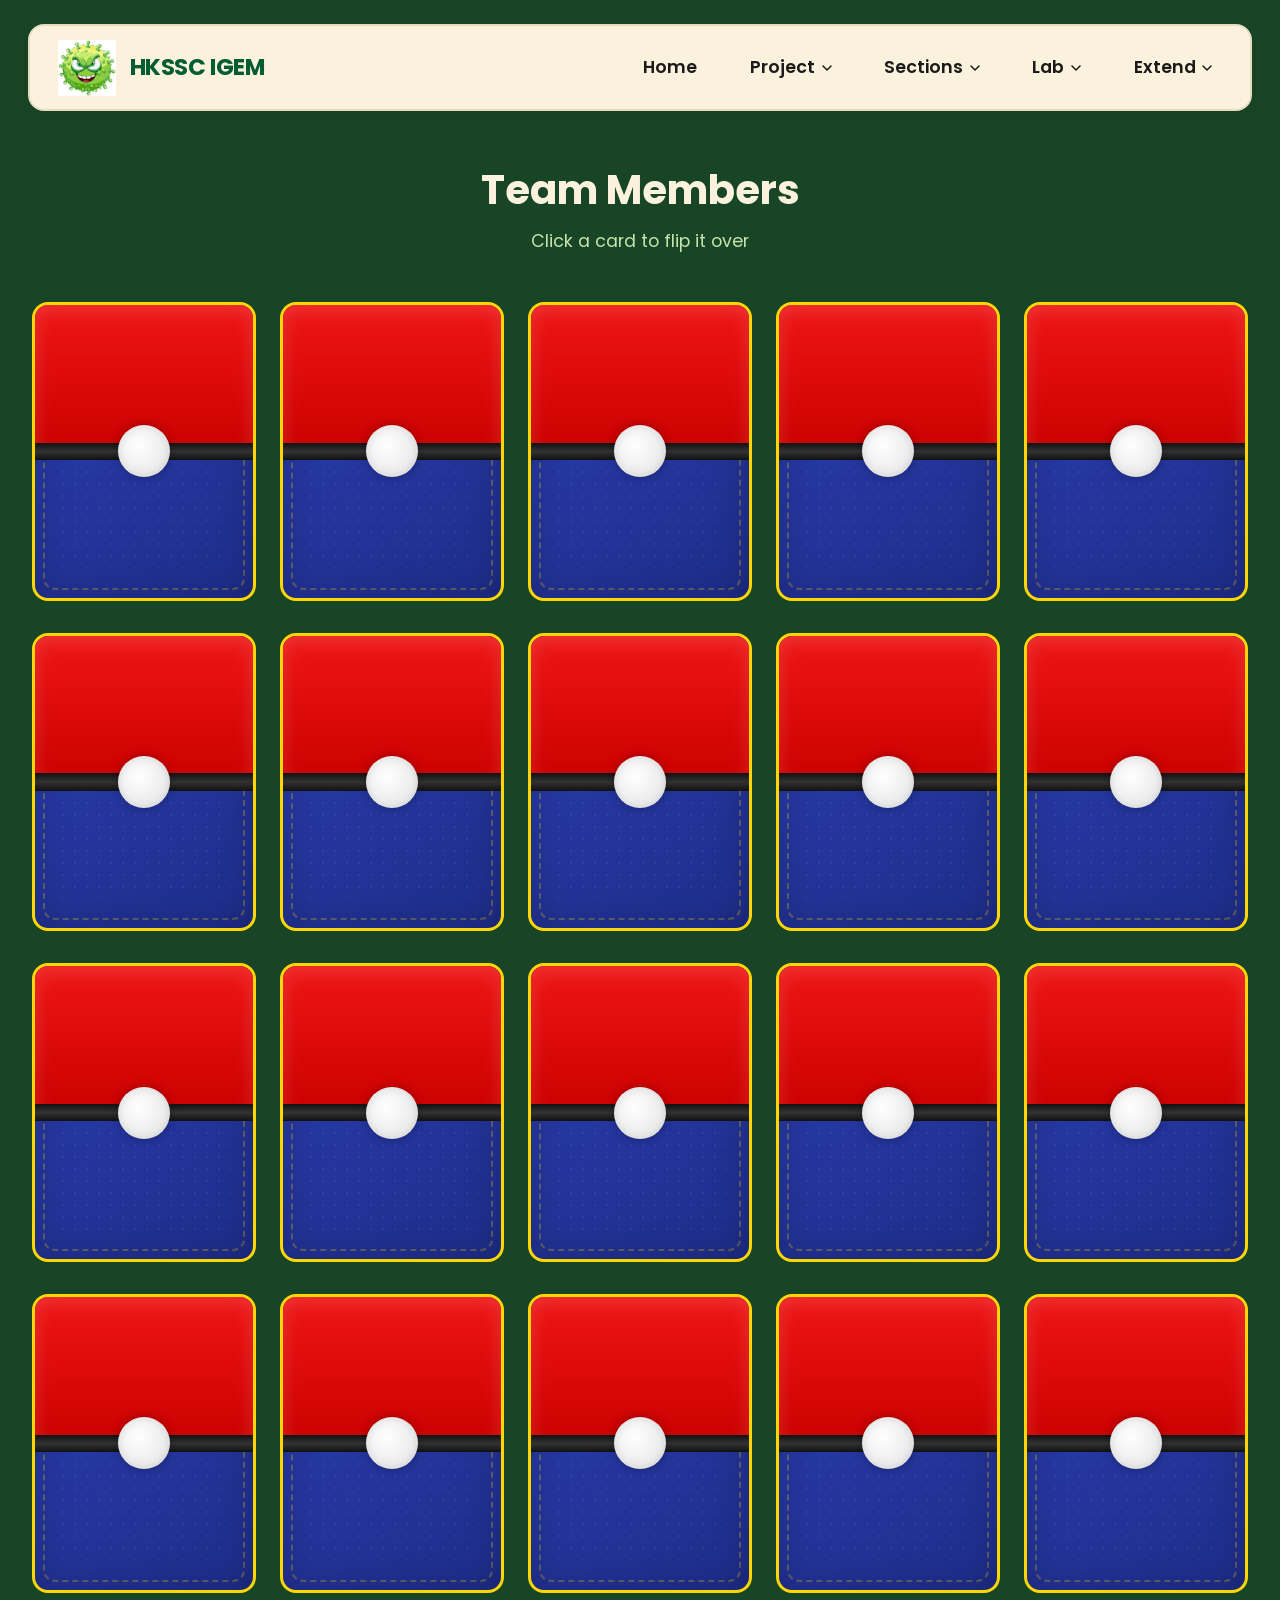
==== members.html @ 54861b82 "Add files via upload" ====
<!DOCTYPE html>
<html lang="en">
<head>
  <meta charset="UTF-8">
  <meta name="viewport" content="width=device-width, initial-scale=1.0">
  <title>Team Members - iGEM Wiki</title>
  <link rel="stylesheet" href="style.css">
</head>
<body>

  <div id="progressBar">
    <img id="progressIcon" src="" alt="">
  </div>

  <div class="nav-fixed" id="navbar">
    <div class="nav-component">
      <div class="nav-container" id="navContainer">

        <a href="index.html" class="nav-brand">
          <img src="logo.png" alt="Team Logo" class="nav-logo">
          <span class="nav-title"></span>
        </a>

        <div class="nav-menu-wrapper" id="navMenu">

          <a href="index.html" class="nav-link">Home</a>

          <div class="nav-dropdown">
            <button class="nav-dropdown-toggle">
              Project
              <svg class="nav-dropdown-arrow" viewBox="0 0 10 10">
                <path d="M1 3l4 4 4-4" stroke="currentColor" stroke-width="1.5" fill="none" stroke-linecap="round" stroke-linejoin="round"/>
              </svg>
            </button>
            <div class="nav-dropdown-menu">
              <a href="#" class="nav-dropdown-link">Team</a>
              <a href="#" class="nav-dropdown-link">Members</a>
              <a href="#" class="nav-dropdown-link">Description</a>
            </div>
          </div>

          <div class="nav-dropdown">
            <button class="nav-dropdown-toggle">
              Sections
              <svg class="nav-dropdown-arrow" viewBox="0 0 10 10">
                <path d="M1 3l4 4 4-4" stroke="currentColor" stroke-width="1.5" fill="none" stroke-linecap="round" stroke-linejoin="round"/>
              </svg>
            </button>
            <div class="nav-dropdown-menu">
              <a href="#" class="nav-dropdown-link">Engineering</a>
              <a href="#" class="nav-dropdown-link">iHP</a>
              <a href="#" class="nav-dropdown-link">Education</a>
              <a href="#" class="nav-dropdown-link">Safety</a>
              <a href="#" class="nav-dropdown-link">Contribution</a>
            </div>
          </div>

          <div class="nav-dropdown">
            <button class="nav-dropdown-toggle">
              Lab
              <svg class="nav-dropdown-arrow" viewBox="0 0 10 10">
                <path d="M1 3l4 4 4-4" stroke="currentColor" stroke-width="1.5" fill="none" stroke-linecap="round" stroke-linejoin="round"/>
              </svg>
            </button>
            <div class="nav-dropdown-menu">
              <a href="#" class="nav-dropdown-link">Modeling</a>
              <a href="#" class="nav-dropdown-link">Parts</a>
              <a href="#" class="nav-dropdown-link">Results</a>
              <a href="#" class="nav-dropdown-link">Software</a>
            </div>
          </div>

          <div class="nav-dropdown">
            <button class="nav-dropdown-toggle">
              Extend
              <svg class="nav-dropdown-arrow" viewBox="0 0 10 10">
                <path d="M1 3l4 4 4-4" stroke="currentColor" stroke-width="1.5" fill="none" stroke-linecap="round" stroke-linejoin="round"/>
              </svg>
            </button>
            <div class="nav-dropdown-menu">
              <a href="members.html" class="nav-dropdown-link">Team Members</a>
              <a href="#" class="nav-dropdown-link">Attribution</a>
            </div>
          </div>
        </div>

        <button class="nav-hamburger" id="navHamburger" aria-label="Toggle menu">
          <span class="nav-hamburger-line"></span>
          <span class="nav-hamburger-line"></span>
          <span class="nav-hamburger-line"></span>
        </button>
      </div>
    </div>
  </div>

  <main class="cards-page">
    <div class="cards-page-header">
      <h1>Team Members</h1>
      <p>Click a card to flip it over</p>
    </div>
    <div class="cards-grid" id="cardsGrid"></div>
  </main>

  <script src="theme.js"></script>
  <script>
    document.querySelector('.nav-title').textContent = window.APP_TITLE;

    /* ── progress bar ── */
    (function () {
      var bar     = document.getElementById('progressBar');
      var icon    = document.getElementById('progressIcon');
      var ticking = false;
      var frames  = window.PROGRESS_ICONS || [];
      var step    = window.PROGRESS_STEP || 170;

      frames.forEach(function (src) { var img = new Image(); img.src = src; });
      if (frames.length) { icon.src = frames[0]; icon.dataset.idx = '0'; }

      function update() {
        var scrollTop = window.scrollY;
        var docHeight = document.documentElement.scrollHeight - window.innerHeight;
        var pct = docHeight > 0 ? (scrollTop / docHeight) * 100 : 0;
        bar.style.width = Math.min(pct, 100) + '%';
        if (frames.length) {
          var idx = Math.floor(scrollTop / step) % frames.length;
          if (icon.dataset.idx !== String(idx)) { icon.src = frames[idx]; icon.dataset.idx = String(idx); }
        }
        ticking = false;
      }
      function onScroll() { if (!ticking) { window.requestAnimationFrame(update); ticking = true; } }
      update();
      window.addEventListener('scroll', onScroll, { passive: true });
    })();

    /* ── mobile hamburger ── */
    (function () {
      var hamburger = document.getElementById('navHamburger');
      var menu = document.getElementById('navMenu');
      var container = document.getElementById('navContainer');
      hamburger.addEventListener('click', function () {
        var isOpen = menu.classList.toggle('show');
        container.classList.toggle('menu-open', isOpen);
      });
    })();

    /* ── mobile dropdown accordion ── */
    (function () {
      document.querySelectorAll('.nav-dropdown').forEach(function (dd) {
        dd.querySelector('.nav-dropdown-toggle').addEventListener('click', function (e) {
          if (window.innerWidth <= 991) { e.preventDefault(); dd.classList.toggle('open'); }
        });
      });
    })();
  </script>

  <script>
    /* ── generate 20 member cards ── */
    var roles = ['Team Lead','Researcher','Designer','Lab Tech','Developer','Bioengineer','Analyst','Coordinator','Writer','Strategist'];
    var grid = document.getElementById('cardsGrid');

    for (var i = 1; i <= 20; i++) {
      var card = document.createElement('div');
      card.className = 'pokecard';
      card.innerHTML =
        '<div class="pokecard-inner">' +
          '<div class="pokecard-back">' +
            '<div class="pokeball-top"></div>' +
            '<div class="pokeball-band"></div>' +
            '<div class="pokeball-circle"></div>' +
            '<div class="pokeball-dots"></div>' +
          '</div>' +
          '<div class="pokecard-front">' +
            '<div class="card-avatar" style="background:hsl('+ (i * 18) +',65%,55%)">' +
              '<span>M'+ i +'</span>' +
            '</div>' +
            '<div class="card-name">Member '+ i +'</div>' +
            '<div class="card-role">'+ roles[(i-1) % roles.length] +'</div>' +
            '<div class="card-tagline">Lorem ipsum dolor sit amet</div>' +
          '</div>' +
        '</div>';
      grid.appendChild(card);
    }

    /* ── 3D tilt on cursor position (desktop only) ── */
    var hasHover = window.matchMedia('(hover: hover)').matches;

    document.querySelectorAll('.pokecard').forEach(function (card) {
      if (hasHover) {
        card.addEventListener('mousemove', function (e) {
          var rect = this.getBoundingClientRect();
          var x = e.clientX - rect.left - rect.width / 2;
          var y = e.clientY - rect.top - rect.height / 2;
          var rX = (y / rect.height) * -22;
          var rY = (x / rect.width) * 22;
          this.style.transform = 'perspective(800px) rotateX('+ rX +'deg) rotateY('+ rY +'deg) scale(1.03)';
        });

        card.addEventListener('mouseleave', function () {
          this.style.transform = 'perspective(800px) rotateX(0) rotateY(0) scale(1)';
        });
      }

      card.addEventListener('click', function () {
        this.classList.toggle('flipped');
      });
    });
  </script>

</body>
</html>
---- style.css ----
@import url('https://fonts.googleapis.com/css2?family=Poppins:wght@400;500;600;700&display=swap');

/* ─── Fallback defaults (overridden by theme.js) ─── */
:root {
  --nav-bg: #faf2dD;
  --nav-border: #e4dcc0;
  --nav-text: #1a1a1a;
  --nav-accent: #ff9140;
  --nav-accent-hover: #ef7919;
  --nav-accent-light: #ffc053;
  --nav-title: #045c32;
  --nav-hover-bg: #fff8e7;
}

/* ─── Reset ─── */
* {
  margin: 0;
  padding: 0;
  box-sizing: border-box;
}

body {
  font-family: 'Poppins', sans-serif;
  background: #184525;
  background-attachment: fixed;
  min-height: 200vh;
  overflow-x: hidden;
  -webkit-font-smoothing: antialiased;
  -moz-osx-font-smoothing: grayscale;
}

/* ─── Progress Bar ─── */
#progressBar {
  position: fixed;
  bottom: env(safe-area-inset-bottom, 0px);
  left: 0;
  height: 5px;
  width: 0%;
  background: linear-gradient(90deg, var(--nav-accent), var(--nav-accent-light));
  transition: width 0.2s ease;
  z-index: 1001;
  box-shadow: 0 0 10px var(--nav-accent),
              0 0 20px var(--nav-accent),
              0 0 40px var(--nav-accent-light);
}

#progressIcon {
  position: absolute;
  bottom: 20px;
  right: 0;
  transform: translateX(50%);
  width: auto;
  height: 40px;
  pointer-events: none;
}

/* ─── Navbar fixed wrapper ─── */
.nav-fixed {
  position: fixed;
  top: 0;
  left: 0;
  right: 0;
  z-index: 999;
}

/* ─── Nav component (centering) ─── */
.nav-component {
  max-width: 84rem;
  margin: 1.5rem auto 0;
  padding: 0 1.75rem;
  position: relative;
}

/* ─── Floating pill container ─── */
.nav-container {
  border: 2px solid var(--nav-border);
  background: var(--nav-bg);
  border-radius: 1rem;
  display: flex;
  align-items: center;
  justify-content: space-between;
  padding: 0.85rem 0.9rem 0.85rem 1.75rem;
  position: relative;
  transition: border-radius 0.25s, border-color 0.25s, box-shadow 0.3s;
  box-shadow: 0 2px 16px rgba(0, 0, 0, 0.05);
}

/* ─── Brand (logo + title) ─── */
.nav-brand {
  display: flex;
  align-items: center;
  gap: 0.85rem;
  text-decoration: none;
  flex-shrink: 0;
}

.nav-logo {
  width: auto;
  height: 3.5rem;
  max-width: 6.5rem;
  object-fit: contain;
}

.nav-title {
  color: var(--nav-title);
  font-family: 'Poppins', sans-serif;
  font-weight: 700;
  font-size: 1.45rem;
  white-space: nowrap;
  line-height: 1.2;
  letter-spacing: -0.02em;
}

/* ─── Menu wrapper ─── */
.nav-menu-wrapper {
  display: flex;
  align-items: center;
  justify-content: center;
  gap: 0.35rem;
  height: 100%;
  font-family: 'Poppins', sans-serif;
  font-weight: 600;
  font-size: 1.1rem;
}

/* ─── Simple nav link ─── */
.nav-link {
  font-family: 'Poppins', sans-serif;
  color: var(--nav-text);
  background: transparent;
  border: 2px solid transparent;
  border-radius: 0.85rem;
  padding: 0.9rem 1.35rem;
  text-decoration: none;
  line-height: 1.3;
  transition: transform 0.2s cubic-bezier(0.34, 1.56, 0.64, 1),
              background-color 0.3s,
              color 0.3s,
              border-color 0.3s,
              box-shadow 0.3s;
  white-space: nowrap;
}

.nav-link:hover {
  background: var(--nav-accent-hover);
  color: var(--nav-bg);
  border-color: var(--nav-accent-hover);
  transform: scale(1.06) translateY(-2px);
  box-shadow: 0 0 28px rgba(255, 145, 64, 0.45);
}

/* ─── Dropdown wrapper ─── */
.nav-dropdown {
  position: relative;
}

/* ─── Dropdown toggle ─── */
.nav-dropdown-toggle {
  font-family: 'Poppins', sans-serif;
  display: flex;
  align-items: center;
  gap: 0.4rem;
  background: transparent;
  border: 2px solid transparent;
  border-radius: 0.85rem;
  padding: 0.9rem 1.35rem;
  color: var(--nav-text);
  font-weight: 600;
  font-size: 1.1rem;
  cursor: pointer;
  line-height: 1.3;
  white-space: nowrap;
  transition: transform 0.2s cubic-bezier(0.34, 1.56, 0.64, 1),
              background-color 0.3s,
              color 0.3s,
              border-color 0.3s,
              box-shadow 0.3s;
}

.nav-dropdown-toggle:hover {
  background: var(--nav-accent-hover);
  color: var(--nav-bg);
  border-color: var(--nav-accent-hover);
  transform: scale(1.06) translateY(-2px);
  box-shadow: 0 0 28px rgba(255, 145, 64, 0.45);
}

.nav-dropdown-arrow {
  width: 10px;
  height: 10px;
  transition: transform 0.3s ease;
}

.nav-dropdown:hover .nav-dropdown-arrow {
  transform: rotate(180deg);
}

/* ─── Dropdown bridge ─── */
.nav-dropdown::after {
  content: '';
  position: absolute;
  top: 100%;
  left: 0;
  width: 100%;
  height: 10px;
  background: transparent;
  z-index: 1003;
}

/* ─── Dropdown menu (iGEM-style: orange bg, cream text) ─── */
.nav-dropdown-menu {
  position: absolute;
  top: calc(100% + 8px);
  left: 0;
  z-index: 1002;
  border: 2px solid var(--nav-accent-hover);
  background: var(--nav-accent-hover);
  border-radius: 0.85rem;
  min-width: 14rem;
  padding: 0.5rem 0;
  opacity: 0;
  transform: translateY(-4px);
  pointer-events: none;
  transition: opacity 0.25s ease, transform 0.25s ease;
  box-shadow: 0 12px 32px rgba(0, 0, 0, 0.12);
}

.nav-dropdown:hover .nav-dropdown-menu {
  opacity: 1;
  transform: translateY(0);
  pointer-events: auto;
}

.nav-dropdown-link {
  font-family: 'Poppins', sans-serif;
  display: block;
  padding: 0.7rem 1.5rem;
  color: var(--nav-bg);
  text-decoration: none;
  font-weight: 500;
  font-size: 0.95rem;
  transition: color 0.25s, background-color 0.25s, padding-left 0.25s;
  white-space: nowrap;
}

.nav-dropdown-link:hover {
  background: rgba(0, 0, 0, 0.15);
  padding-left: 1.9rem;
}

/* ─── Hamburger ─── */
.nav-hamburger {
  display: none;
  flex-direction: column;
  justify-content: center;
  align-items: flex-end;
  gap: var(--h-gap, 0.4rem);
  border: none;
  background: none;
  cursor: pointer;
  padding: 0.5rem;
  z-index: 1001;
  --h-thickness: 0.15rem;
  --h-gap: 0.4rem;
}

.nav-hamburger-line {
  display: block;
  width: 26px;
  height: var(--h-thickness);
  background: var(--nav-text);
  border-radius: 0.1rem;
  transition: all 0.25s ease;
}

.nav-hamburger-line:nth-child(2) {
  width: 65%;
}

.nav-hamburger-line:nth-child(3) {
  width: 85%;
}

.nav-hamburger:hover .nav-hamburger-line:nth-child(2) {
  width: 80%;
}

.nav-hamburger:hover .nav-hamburger-line:nth-child(3) {
  width: 65%;
}

/* ─── Mobile (≤991px) ─── */
@media (max-width: 991px) {
  .nav-component {
    max-width: none;
    margin-top: 0.5rem;
    padding: 0 1.25rem;
  }

  .nav-container {
    padding: 0.7rem 1.2rem;
    border-radius: 0.85rem;
  }

  .nav-container.menu-open {
    border-bottom-color: transparent;
    border-bottom-left-radius: 0;
    border-bottom-right-radius: 0;
  }

  .nav-logo {
    height: 2.75rem;
    max-width: 5.5rem;
  }

  .nav-title {
    font-size: 1.2rem;
  }

  .nav-hamburger {
    display: flex;
  }

  .nav-menu-wrapper {
    display: none;
    position: absolute;
    top: 100%;
    left: -2px;
    right: -2px;
    border: 2px solid var(--nav-border);
    border-top: none;
    background: var(--nav-bg);
    border-radius: 0 0 0.85rem 0.85rem;
    flex-direction: column;
    align-items: stretch;
    padding: 0.5rem 1.2rem 1.2rem;
    gap: 0;
    z-index: 1000;
    max-height: 85vh;
    overflow-y: auto;
  }

  .nav-menu-wrapper.show {
    display: flex;
  }

  .nav-link {
    border: none;
    border-bottom: 1.5px solid var(--nav-border);
    border-radius: 0;
    padding: 0.95rem 0.4rem;
    font-size: 1.15rem;
  }

  .nav-link:hover {
    background: transparent;
    color: var(--nav-accent);
    border-color: var(--nav-border);
    box-shadow: none;
    transform: none;
  }

  .nav-dropdown-toggle {
    border: none;
    border-bottom: 1.5px solid var(--nav-border);
    border-radius: 0;
    padding: 0.95rem 0.4rem;
    font-size: 1.15rem;
    width: 100%;
    justify-content: space-between;
  }

  .nav-dropdown-toggle:hover {
    background: transparent;
    color: var(--nav-accent);
    border-color: var(--nav-border);
    box-shadow: none;
    transform: none;
  }

  .nav-dropdown::after {
    display: none;
  }

  .nav-dropdown-arrow {
    width: 13px;
    height: 13px;
  }

  .nav-dropdown-menu {
    position: static;
    border: none;
    background: var(--nav-bg);
    box-shadow: none;
    opacity: 1;
    transform: none;
    pointer-events: auto;
    max-height: 0;
    overflow: hidden;
    padding: 0;
    margin-top: 0;
    transition: max-height 0.35s ease, padding 0.35s ease;
    border-radius: 0;
    min-width: auto;
  }

  .nav-dropdown:hover .nav-dropdown-menu {
    opacity: 1;
    transform: none;
    max-height: 0;
  }

  .nav-dropdown.open .nav-dropdown-menu {
    max-height: 600px;
    padding: 0.25rem 0 0.75rem;
  }

  .nav-dropdown.open .nav-dropdown-arrow {
    transform: rotate(180deg);
  }

  .nav-dropdown-link {
    padding: 0.7rem 1.2rem;
    font-size: 1.05rem;
    color: var(--nav-text);
  }

  .nav-dropdown-link:hover {
    padding-left: 1.6rem;
    color: var(--nav-accent);
  }
}

/* ─── Small mobile ─── */
@media (max-width: 767px) {
  .nav-component {
    margin-top: 0.5rem;
    padding: 0 0.75rem;
  }

  .nav-container {
    padding: 0.6rem 1rem;
  }

  .nav-logo {
    height: 2.5rem;
    max-width: 5rem;
  }

  .nav-title {
    font-size: 1.1rem;
  }
}

/* ═══════════════════════════════════════════════
   POKEMON-STYLE TEAM CARDS
   ═══════════════════════════════════════════════ */

.cards-page {
  padding-top: 8rem;
  padding-bottom: 4rem;
  max-width: 90rem;
  margin: 0 auto;
}

.cards-page-header {
  text-align: center;
  padding: 2rem 1.5rem 3rem;
}

.cards-page-header h1 {
  font-family: 'Poppins', sans-serif;
  font-size: 2.5rem;
  font-weight: 700;
  color: #faf2dD;
  margin-bottom: 0.5rem;
}

.cards-page-header p {
  font-family: 'Poppins', sans-serif;
  font-size: 1.1rem;
  color: #c5e3aa;
  font-weight: 400;
}

/* ─── Card Grid ─── */
.cards-grid {
  display: grid;
  grid-template-columns: repeat(5, 1fr);
  gap: 2rem 1.5rem;
  padding: 0 2rem;
}

/* ─── Card Wrapper ─── */
.pokecard {
  perspective: 800px;
  cursor: pointer;
  -webkit-tap-highlight-color: transparent;
  touch-action: manipulation;
  transition: transform 0.5s cubic-bezier(0.23, 1, 0.32, 1),
              box-shadow 0.35s ease;
  transform-style: preserve-3d;
  -webkit-transform-style: preserve-3d;
}

.pokecard:hover {
  box-shadow: 0 0 30px rgba(255, 145, 64, 0.45),
              0 0 60px rgba(255, 145, 64, 0.2);
  z-index: 10;
}

.pokecard:active {
  transform: scale(0.96);
  transition: transform 0.1s ease;
}

/* ─── Card Inner (flip container) ─── */
.pokecard-inner {
  position: relative;
  width: 100%;
  aspect-ratio: 3 / 4;
  transition: transform 0.6s cubic-bezier(0.23, 1, 0.32, 1);
  transform-style: preserve-3d;
  border-radius: 1rem;
}

.pokecard.flipped .pokecard-inner {
  transform: rotateY(180deg);
}

/* ─── Card Faces ─── */
.pokecard-back,
.pokecard-front {
  position: absolute;
  inset: 0;
  backface-visibility: hidden;
  -webkit-backface-visibility: hidden;
  border-radius: 1rem;
  overflow: hidden;
}

/* ─── Card Back (Poke Ball) ─── */
.pokecard-back {
  background: linear-gradient(145deg, #2a3eb1, #1e2d8a);
  border: 3px solid #ffd700;
  box-shadow: inset 0 0 40px rgba(0,0,0,0.2);
  display: flex;
  align-items: center;
  justify-content: center;
}

.pokecard-back::before {
  content: '';
  position: absolute;
  inset: 0.5rem;
  border: 2px dashed rgba(255,215,0,0.25);
  border-radius: 0.75rem;
  pointer-events: none;
}

/* Top red half */
.pokeball-top {
  position: absolute;
  top: 0;
  left: 0;
  width: 100%;
  height: 50%;
  background: linear-gradient(180deg, #ee1515, #cc0000);
  box-shadow: inset 0 5px 20px rgba(255,255,255,0.15);
}

/* Center black band */
.pokeball-band {
  position: absolute;
  top: calc(50% - 3%);
  left: 0;
  width: 100%;
  height: 6%;
  background: linear-gradient(180deg, #111, #333, #111);
  z-index: 1;
}

/* Center white circle */
.pokeball-circle {
  position: absolute;
  top: 50%;
  left: 50%;
  transform: translate(-50%, -50%);
  width: clamp(32px, 28%, 52px);
  height: clamp(32px, 28%, 52px);
  background: radial-gradient(circle at 40% 40%, #ffffff, #e0e0e0);
  border: clamp(4px, 4%, 7px) solid #1a1a1a;
  border-radius: 50%;
  z-index: 2;
  box-shadow: 0 0 10px rgba(0,0,0,0.3), inset 0 0 8px rgba(0,0,0,0.1);
}

/* Decorative dots pattern on the bottom half */
.pokeball-dots {
  position: absolute;
  bottom: 10%;
  left: 10%;
  right: 10%;
  top: 55%;
  background-image:
    radial-gradient(circle, rgba(255,255,255,0.06) 1px, transparent 1px);
  background-size: 12px 12px;
  pointer-events: none;
}

/* ─── Card Front ─── */
.pokecard-front {
  background: #faf2dD;
  transform: rotateY(180deg);
  display: flex;
  flex-direction: column;
  align-items: center;
  justify-content: center;
  padding: 1.5rem 1rem;
  gap: 0.75rem;
  border: 3px solid #e4dcc0;
}

.card-avatar {
  width: 80px;
  height: 80px;
  border-radius: 50%;
  display: flex;
  align-items: center;
  justify-content: center;
  margin-bottom: 0.25rem;
  box-shadow: 0 4px 12px rgba(0,0,0,0.15);
}

.card-avatar span {
  font-family: 'Poppins', sans-serif;
  font-weight: 700;
  font-size: 1.5rem;
  color: #fff;
  text-shadow: 0 1px 3px rgba(0,0,0,0.3);
}

.card-name {
  font-family: 'Poppins', sans-serif;
  font-weight: 700;
  font-size: 1.15rem;
  color: #045c32;
  text-align: center;
}

.card-role {
  font-family: 'Poppins', sans-serif;
  font-weight: 600;
  font-size: 0.85rem;
  color: #ef7919;
  text-transform: uppercase;
  letter-spacing: 0.05em;
}

.card-tagline {
  font-family: 'Poppins', sans-serif;
  font-weight: 400;
  font-size: 0.8rem;
  color: #888;
  text-align: center;
  margin-top: 0.25rem;
}

/* ─── Grid Responsive ─── */
@media (max-width: 1100px) {
  .cards-grid {
    grid-template-columns: repeat(4, 1fr);
    gap: 1.75rem 1.25rem;
  }
}

/* iPad landscape & small tablets */
@media (max-width: 850px) {
  .cards-page {
    padding-top: 7rem;
    padding-bottom: 5rem;
  }

  .cards-page-header {
    padding: 1.5rem 1rem 2rem;
  }

  .cards-grid {
    grid-template-columns: repeat(3, 1fr);
    gap: 1.5rem 1rem;
    padding: 0 1.25rem;
  }

  .cards-page-header h1 {
    font-size: 2rem;
  }

  .cards-page-header p {
    font-size: 1rem;
  }
}

/* iPad portrait & large phones */
@media (max-width: 650px) {
  .cards-page {
    padding-top: 6.5rem;
    padding-bottom: 5rem;
  }

  .cards-grid {
    grid-template-columns: repeat(3, 1fr);
    gap: 1rem 0.75rem;
    padding: 0 1rem;
  }

  .cards-page-header h1 {
    font-size: 1.9rem;
  }

  .pokecard:hover {
    box-shadow: 0 0 20px rgba(255, 145, 64, 0.35);
  }
}

/* iPhones */
@media (max-width: 550px) {
  .cards-page {
    padding-top: 6rem;
    padding-bottom: 5rem;
  }

  .cards-grid {
    grid-template-columns: repeat(2, 1fr);
    gap: 1.25rem 0.75rem;
    padding: 0 0.75rem;
  }

  .cards-page-header h1 {
    font-size: 1.6rem;
  }

  .cards-page-header p {
    font-size: 0.9rem;
  }

  .card-avatar {
    width: 60px;
    height: 60px;
  }

  .card-avatar span {
    font-size: 1.25rem;
  }

  .card-name {
    font-size: 1rem;
  }

  .card-role {
    font-size: 0.75rem;
  }

  .card-tagline {
    font-size: 0.7rem;
  }

  .pokecard-front {
    padding: 1rem 0.5rem;
    gap: 0.4rem;
  }
}

@media (max-width: 400px) {
  .cards-page {
    padding-top: 5.5rem;
  }

  .cards-grid {
    grid-template-columns: repeat(2, 1fr);
    gap: 1rem 0.5rem;
    padding: 0 0.5rem;
  }

  .cards-page-header h1 {
    font-size: 1.4rem;
  }

  .card-avatar {
    width: 50px;
    height: 50px;
  }

  .card-avatar span {
    font-size: 1.1rem;
  }

  .card-name {
    font-size: 0.9rem;
  }
}

/* ─── Touch devices: disable tilt, keep glow ─── */
@media (hover: none) and (pointer: coarse) {
  .pokecard:hover {
    box-shadow: none;
  }

  .pokecard:active {
    box-shadow: 0 0 25px rgba(255, 145, 64, 0.4);
  }
}
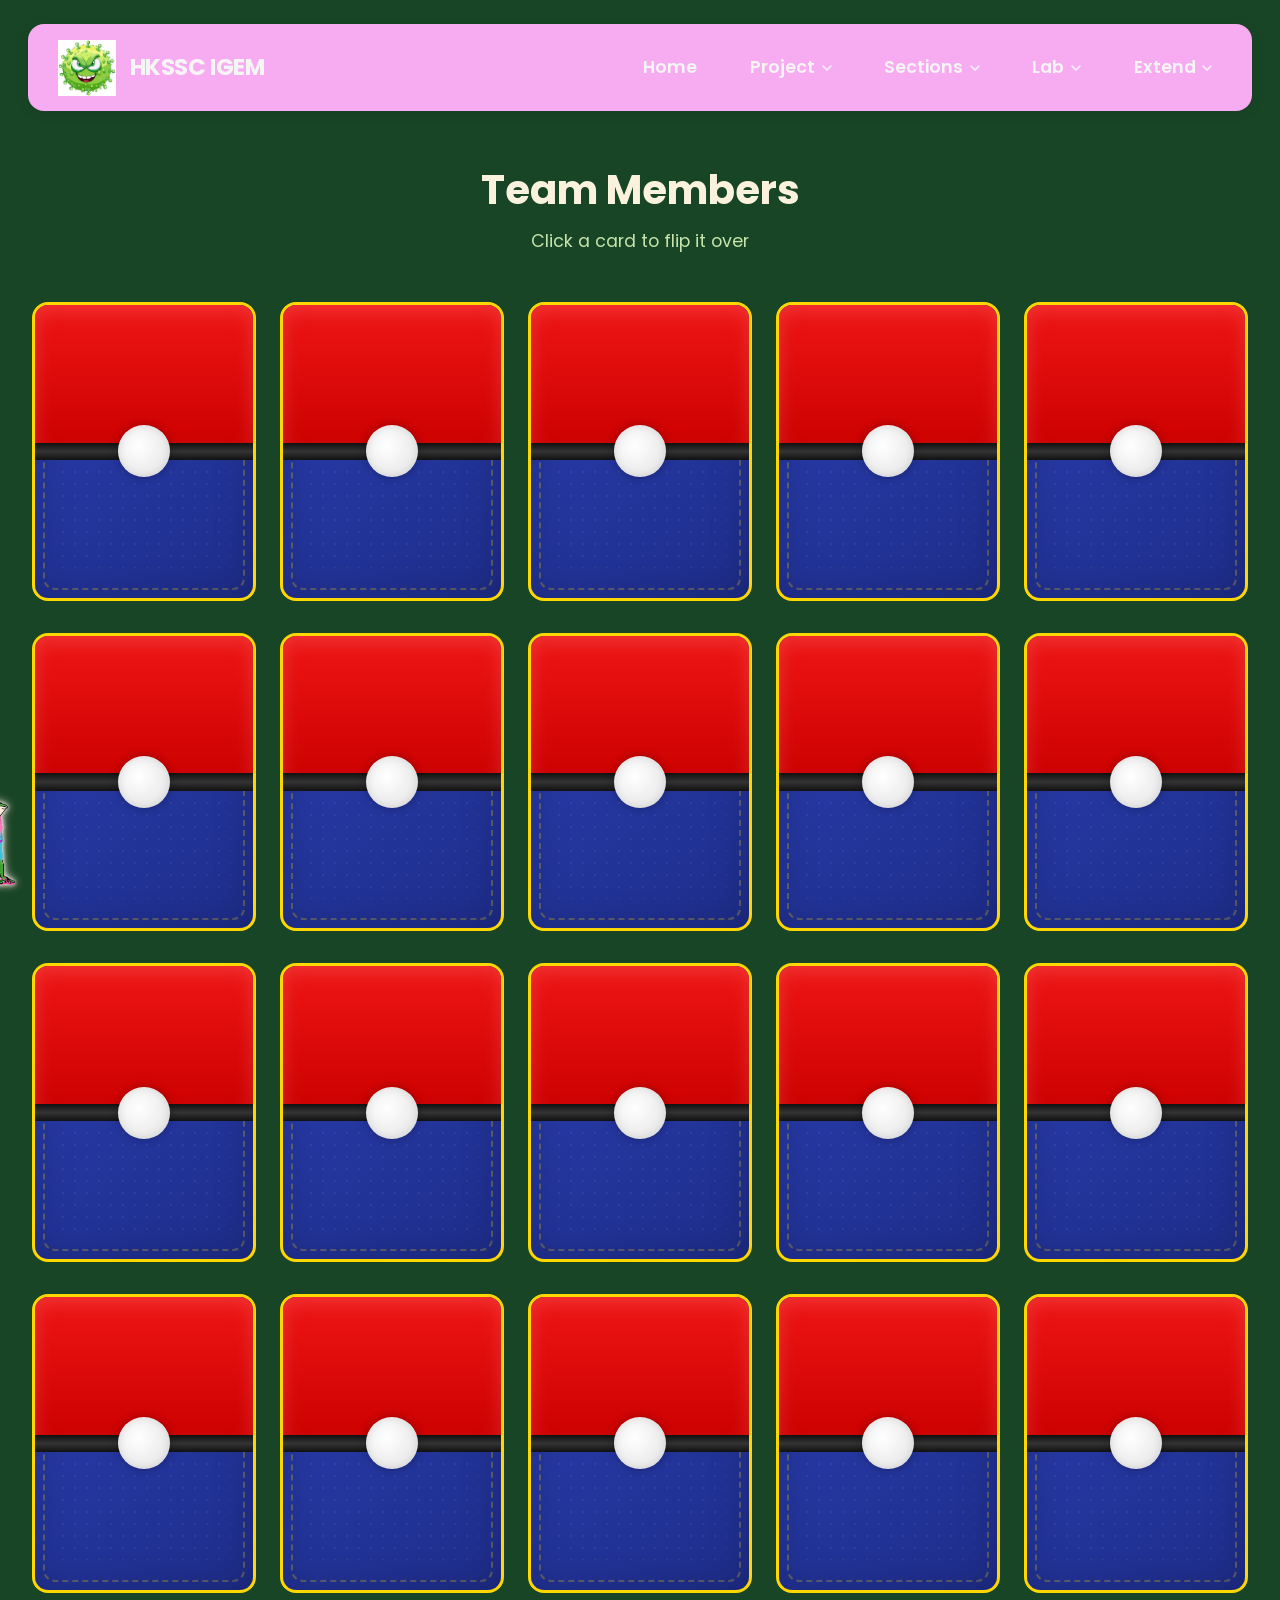
==== commit 3e9c78a3: "Clean frog cutouts, faster scroll-fraction walk cycle, bigger icon - frog1-3.png: remove the paper p" ====
--- a/members.html
+++ b/members.html
@@ -110,8 +110,9 @@
       var bar     = document.getElementById('progressBar');
       var icon    = document.getElementById('progressIcon');
       var ticking = false;
-      var frames  = window.PROGRESS_ICONS || [];
-      var step    = window.PROGRESS_STEP || 170;
+      var frames   = window.PROGRESS_ICONS || [];
+      var step     = window.PROGRESS_STEP || 170;
+      var advances = window.PROGRESS_ADVANCES || 0;
 
       frames.forEach(function (src) { var img = new Image(); img.src = src; });
       if (frames.length) { icon.src = frames[0]; icon.dataset.idx = '0'; }
@@ -122,7 +123,10 @@
         var pct = docHeight > 0 ? (scrollTop / docHeight) * 100 : 0;
         bar.style.width = Math.min(pct, 100) + '%';
         if (frames.length) {
-          var idx = Math.floor(scrollTop / step) % frames.length;
+          var stepCount = advances > 0 && docHeight > 0
+            ? Math.floor((scrollTop / docHeight) * advances)
+            : Math.floor(scrollTop / step);
+          var idx = stepCount % frames.length;
           if (icon.dataset.idx !== String(idx)) { icon.src = frames[idx]; icon.dataset.idx = String(idx); }
         }
         ticking = false;
--- a/style.css
+++ b/style.css
@@ -46,12 +46,19 @@
 
 #progressIcon {
   position: absolute;
-  bottom: 20px;
-  right: 0;
+  bottom: 14px;
+  right: 4px;
   transform: translateX(50%);
   width: auto;
-  height: 40px;
+  height: 88px;
   pointer-events: none;
+  filter: drop-shadow(0 0 2px rgba(255, 248, 231, 0.95))
+          drop-shadow(0 0 4px rgba(255, 248, 231, 0.8))
+          drop-shadow(0 2px 3px rgba(0, 0, 0, 0.3));
+}
+
+@media (max-width: 600px) {
+  #progressIcon { height: 64px; }
 }
 
 /* ─── Navbar fixed wrapper ─── */
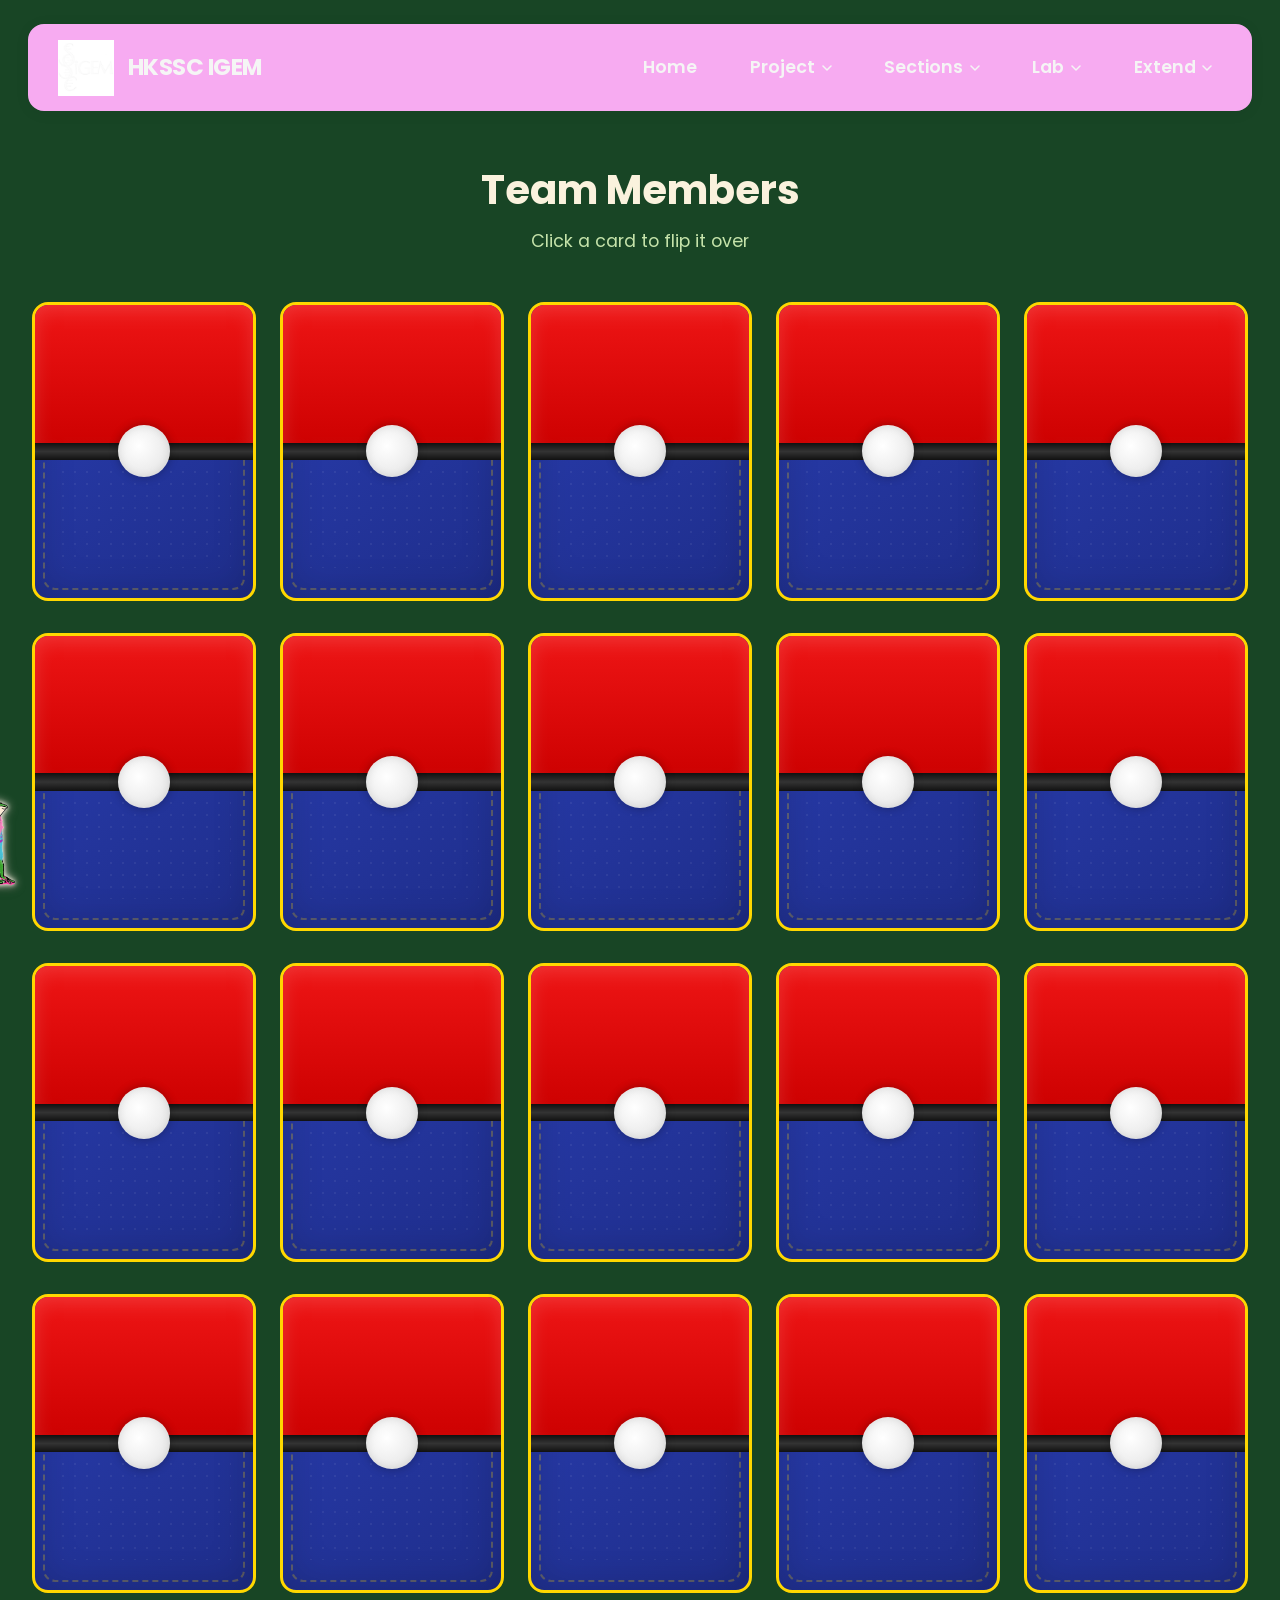
==== commit 78af9113: "Fix navbar touch behavior and update logo" ====
--- a/members.html
+++ b/members.html
@@ -151,7 +151,11 @@
     (function () {
       document.querySelectorAll('.nav-dropdown').forEach(function (dd) {
         dd.querySelector('.nav-dropdown-toggle').addEventListener('click', function (e) {
-          if (window.innerWidth <= 991) { e.preventDefault(); dd.classList.toggle('open'); }
+          if (window.innerWidth <= 991 || window.matchMedia('(hover: none), (pointer: coarse), (any-pointer: coarse)').matches) {
+            e.preventDefault();
+            var isOpen = dd.classList.toggle('open');
+            this.setAttribute('aria-expanded', String(isOpen));
+          }
         });
       });
     })();
--- a/style.css
+++ b/style.css
@@ -153,7 +153,7 @@
   color: var(--nav-bg);
   border-color: var(--nav-accent-hover);
   transform: scale(1.06) translateY(-2px);
-  box-shadow: 0 0 28px rgba(255, 145, 64, 0.45);
+  box-shadow: 0 0 28px rgba(255, 255, 255, 0.75);
 }
 
 /* ─── Dropdown wrapper ─── */
@@ -189,7 +189,7 @@
   color: var(--nav-bg);
   border-color: var(--nav-accent-hover);
   transform: scale(1.06) translateY(-2px);
-  box-shadow: 0 0 28px rgba(255, 145, 64, 0.45);
+  box-shadow: 0 0 28px rgba(255, 255, 255, 0.75);
 }
 
 .nav-dropdown-arrow {
@@ -236,6 +236,29 @@
   opacity: 1;
   transform: translateY(0);
   pointer-events: auto;
+}
+
+/* Touch devices use a persistent tap-to-toggle state instead of hover. */
+@media (hover: none), (pointer: coarse), (any-pointer: coarse) {
+  .nav-dropdown:hover .nav-dropdown-arrow {
+    transform: none;
+  }
+
+  .nav-dropdown:hover .nav-dropdown-menu {
+    opacity: 0;
+    transform: translateY(-4px);
+    pointer-events: none;
+  }
+
+  .nav-dropdown.open .nav-dropdown-arrow {
+    transform: rotate(180deg);
+  }
+
+  .nav-dropdown.open .nav-dropdown-menu {
+    opacity: 1;
+    transform: translateY(0);
+    pointer-events: auto;
+  }
 }
 
 .nav-dropdown-link {
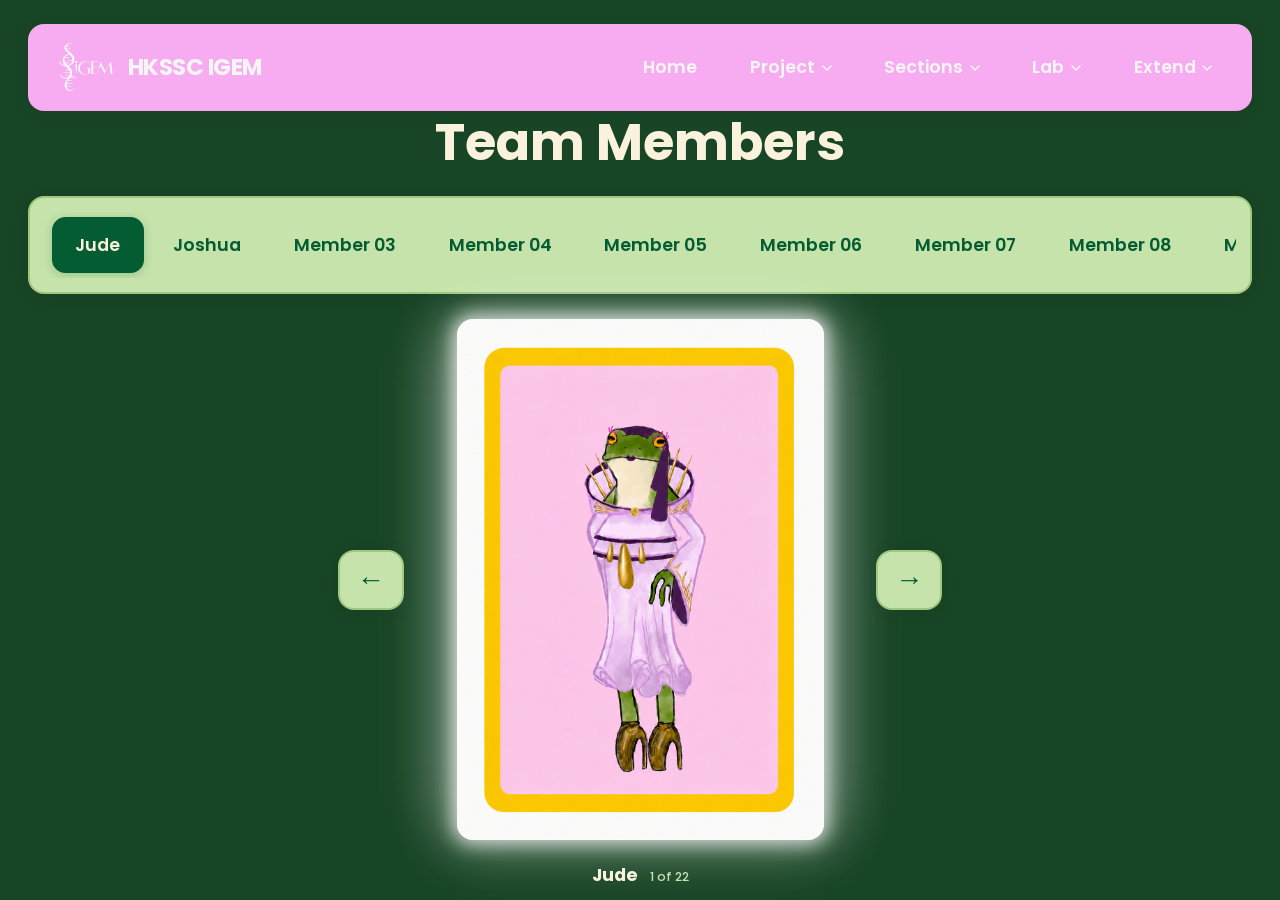
==== commit ce253193: "Build accessible member card carousel" ====
--- a/members.html
+++ b/members.html
@@ -6,11 +6,7 @@
   <title>Team Members - iGEM Wiki</title>
   <link rel="stylesheet" href="style.css">
 </head>
-<body>
-
-  <div id="progressBar">
-    <img id="progressIcon" src="" alt="">
-  </div>
+<body class="members-page">
 
   <div class="nav-fixed" id="navbar">
     <div class="nav-component">
@@ -96,45 +92,37 @@
   <main class="cards-page">
     <div class="cards-page-header">
       <h1>Team Members</h1>
-      <p>Click a card to flip it over</p>
     </div>
-    <div class="cards-grid" id="cardsGrid"></div>
+
+    <section class="member-browser" id="memberBrowser" aria-label="Team member card browser">
+      <div class="member-picker-shell">
+        <div class="member-name-list" id="memberNameList" role="tablist" aria-label="Choose a team member"></div>
+      </div>
+
+      <div class="member-carousel">
+        <button class="carousel-nav carousel-nav--previous" id="previousMember" type="button" aria-label="Show previous team member">
+          <span aria-hidden="true">&#8592;</span>
+        </button>
+
+        <div class="cards-grid" id="cardsGrid" aria-live="polite"></div>
+
+        <button class="carousel-nav carousel-nav--next" id="nextMember" type="button" aria-label="Show next team member">
+          <span aria-hidden="true">&#8594;</span>
+        </button>
+      </div>
+
+      <div class="member-carousel-footer">
+        <div class="member-current">
+          <strong id="activeMemberName">Jude</strong>
+          <span id="memberPosition">1 of 22</span>
+        </div>
+      </div>
+    </section>
   </main>
 
   <script src="theme.js"></script>
   <script>
     document.querySelector('.nav-title').textContent = window.APP_TITLE;
-
-    /* ── progress bar ── */
-    (function () {
-      var bar     = document.getElementById('progressBar');
-      var icon    = document.getElementById('progressIcon');
-      var ticking = false;
-      var frames   = window.PROGRESS_ICONS || [];
-      var step     = window.PROGRESS_STEP || 170;
-      var advances = window.PROGRESS_ADVANCES || 0;
-
-      frames.forEach(function (src) { var img = new Image(); img.src = src; });
-      if (frames.length) { icon.src = frames[0]; icon.dataset.idx = '0'; }
-
-      function update() {
-        var scrollTop = window.scrollY;
-        var docHeight = document.documentElement.scrollHeight - window.innerHeight;
-        var pct = docHeight > 0 ? (scrollTop / docHeight) * 100 : 0;
-        bar.style.width = Math.min(pct, 100) + '%';
-        if (frames.length) {
-          var stepCount = advances > 0 && docHeight > 0
-            ? Math.floor((scrollTop / docHeight) * advances)
-            : Math.floor(scrollTop / step);
-          var idx = stepCount % frames.length;
-          if (icon.dataset.idx !== String(idx)) { icon.src = frames[idx]; icon.dataset.idx = String(idx); }
-        }
-        ticking = false;
-      }
-      function onScroll() { if (!ticking) { window.requestAnimationFrame(update); ticking = true; } }
-      update();
-      window.addEventListener('scroll', onScroll, { passive: true });
-    })();
 
     /* ── mobile hamburger ── */
     (function () {
@@ -162,32 +150,197 @@
   </script>
 
   <script>
-    /* ── generate 20 member cards ── */
-    var roles = ['Team Lead','Researcher','Designer','Lab Tech','Developer','Bioengineer','Analyst','Coordinator','Writer','Strategist'];
+    /* ── generate the 22-member card carousel ── */
+    var members = [{
+      name: 'Jude',
+      department: 'Software',
+      introduction: 'Hi, I\'m Jude from Software. I love to read, code, and spend time outdoors. Don\'t worry, I never forget to touch grass! Hope you like this wiki!',
+      photo: 'jude-photo.jpg',
+      cardFront: 'member-card-front.png',
+      cardBack: 'jude-card-back.png',
+      cardBackAlt: 'Illustrated frog character card for Jude'
+    }, {
+      name: 'Joshua',
+      department: 'Software',
+      introduction: 'Hey, I am Joshua, a member of the software team. I like to read, write, play video games, and freeload on iGEM work (joking).',
+      photo: 'joshua-photo.jpg',
+      cardFront: 'member-card-front.png',
+      cardBack: 'jude-card-back.png',
+      cardBackAlt: 'Illustrated frog character card back for Joshua'
+    }];
+    var placeholderIndex;
+
+    function formatMemberNumber(number) {
+      return number < 10 ? '0' + number : String(number);
+    }
+
+    for (placeholderIndex = 3; placeholderIndex <= 22; placeholderIndex++) {
+      members.push({
+        name: 'Member ' + formatMemberNumber(placeholderIndex),
+        department: 'Profile coming soon',
+        introduction: 'This teammate\'s card will be revealed soon.'
+      });
+    }
+
     var grid = document.getElementById('cardsGrid');
-
-    for (var i = 1; i <= 20; i++) {
+    var nameList = document.getElementById('memberNameList');
+    var memberBrowser = document.getElementById('memberBrowser');
+    var previousButton = document.getElementById('previousMember');
+    var nextButton = document.getElementById('nextMember');
+    var activeMemberName = document.getElementById('activeMemberName');
+    var memberPosition = document.getElementById('memberPosition');
+    var reduceMotion = window.matchMedia('(prefers-reduced-motion: reduce)').matches;
+    var currentMemberIndex = 0;
+    var cards = [];
+    var nameButtons = [];
+
+    members.forEach(function (member, index) {
+      var i = index + 1;
       var card = document.createElement('div');
       card.className = 'pokecard';
-      card.innerHTML =
-        '<div class="pokecard-inner">' +
-          '<div class="pokecard-back">' +
-            '<div class="pokeball-top"></div>' +
-            '<div class="pokeball-band"></div>' +
-            '<div class="pokeball-circle"></div>' +
-            '<div class="pokeball-dots"></div>' +
-          '</div>' +
-          '<div class="pokecard-front">' +
-            '<div class="card-avatar" style="background:hsl('+ (i * 18) +',65%,55%)">' +
-              '<span>M'+ i +'</span>' +
+      card.setAttribute('role', 'button');
+      card.setAttribute('tabindex', index === 0 ? '0' : '-1');
+      card.setAttribute('aria-pressed', 'false');
+      card.setAttribute('aria-hidden', index === 0 ? 'false' : 'true');
+
+      if (member.photo) {
+        card.className += ' pokecard--profile';
+        if (member.cardBack) {
+          card.className += ' pokecard--custom-back';
+        }
+        card.setAttribute('aria-label', 'Flip ' + member.name + '\'s member card');
+        card.innerHTML =
+          '<div class="pokecard-inner">' +
+            '<div class="pokecard-back">' +
+              (member.cardBack
+                ? '<img class="member-card-art" src="'+ member.cardBack +'" alt="'+ member.cardBackAlt +'" draggable="false">'
+                : '<div class="pokeball-top"></div><div class="pokeball-band"></div><div class="pokeball-circle"></div><div class="pokeball-dots"></div>') +
             '</div>' +
-            '<div class="card-name">Member '+ i +'</div>' +
-            '<div class="card-role">'+ roles[(i-1) % roles.length] +'</div>' +
-            '<div class="card-tagline">Lorem ipsum dolor sit amet</div>' +
-          '</div>' +
-        '</div>';
+            '<div class="pokecard-front">' +
+              '<img class="member-card-art" src="'+ member.cardFront +'" alt="" draggable="false">' +
+              '<div class="member-photo-frame">' +
+                '<img src="'+ member.photo +'" alt="'+ member.name +', '+ member.department +' team member" loading="lazy" decoding="async" draggable="false">' +
+              '</div>' +
+              '<div class="member-profile-copy">' +
+                '<div class="member-profile-name">'+ member.name +'</div>' +
+                '<div class="member-profile-role">'+ member.department +'</div>' +
+                '<p class="member-profile-intro">'+ member.introduction +'</p>' +
+              '</div>' +
+            '</div>' +
+          '</div>';
+      } else {
+        card.setAttribute('aria-label', 'Flip ' + member.name + '\'s card');
+        card.innerHTML =
+          '<div class="pokecard-inner">' +
+            '<div class="pokecard-back">' +
+              '<div class="pokeball-top"></div>' +
+              '<div class="pokeball-band"></div>' +
+              '<div class="pokeball-circle"></div>' +
+              '<div class="pokeball-dots"></div>' +
+            '</div>' +
+            '<div class="pokecard-front">' +
+              '<div class="card-avatar" style="background:hsl('+ (i * 18) +',65%,55%)">' +
+                '<span>'+ formatMemberNumber(i) +'</span>' +
+              '</div>' +
+              '<div class="card-name">'+ member.name +'</div>' +
+              '<div class="card-role">'+ member.department +'</div>' +
+              '<div class="card-tagline">'+ member.introduction +'</div>' +
+            '</div>' +
+          '</div>';
+      }
+
+      if (index === 0) {
+        card.className += ' is-active';
+      }
+
       grid.appendChild(card);
+      cards.push(card);
+
+      var nameButton = document.createElement('button');
+      nameButton.className = 'member-name-button';
+      nameButton.type = 'button';
+      nameButton.id = 'member-tab-' + index;
+      nameButton.setAttribute('role', 'tab');
+      nameButton.setAttribute('aria-selected', index === 0 ? 'true' : 'false');
+      nameButton.setAttribute('aria-controls', 'cardsGrid');
+      nameButton.setAttribute('tabindex', index === 0 ? '0' : '-1');
+      nameButton.textContent = member.name;
+      nameButton.addEventListener('click', function () {
+        showMember(index, index >= currentMemberIndex ? 1 : -1);
+      });
+      nameList.appendChild(nameButton);
+      nameButtons.push(nameButton);
+    });
+
+    function showMember(index, direction) {
+      var nextIndex = (index + members.length) % members.length;
+      var activeCard;
+      var animationClass = direction < 0 ? 'card-enter-previous' : 'card-enter-next';
+
+      if (nextIndex === currentMemberIndex && cards[nextIndex].classList.contains('is-active')) {
+        return;
+      }
+
+      cards.forEach(function (card, cardIndex) {
+        var isActive = cardIndex === nextIndex;
+        card.classList.remove('is-active', 'card-enter-next', 'card-enter-previous', 'flipped');
+        card.style.transform = '';
+        card.setAttribute('aria-hidden', isActive ? 'false' : 'true');
+        card.setAttribute('aria-pressed', 'false');
+        card.setAttribute('tabindex', isActive ? '0' : '-1');
+      });
+
+      nameButtons.forEach(function (button, buttonIndex) {
+        var isSelected = buttonIndex === nextIndex;
+        button.setAttribute('aria-selected', isSelected ? 'true' : 'false');
+        button.setAttribute('tabindex', isSelected ? '0' : '-1');
+      });
+
+      activeCard = cards[nextIndex];
+      activeCard.classList.add('is-active');
+      if (!reduceMotion) {
+        activeCard.classList.add(animationClass);
+      }
+
+      currentMemberIndex = nextIndex;
+      activeMemberName.textContent = members[nextIndex].name;
+      memberPosition.textContent = (nextIndex + 1) + ' of ' + members.length;
+      nameButtons[nextIndex].scrollIntoView({
+        behavior: reduceMotion ? 'auto' : 'smooth',
+        block: 'nearest',
+        inline: 'nearest'
+      });
     }
+
+    previousButton.addEventListener('click', function () {
+      showMember(currentMemberIndex - 1, -1);
+    });
+
+    nextButton.addEventListener('click', function () {
+      showMember(currentMemberIndex + 1, 1);
+    });
+
+    memberBrowser.addEventListener('keydown', function (e) {
+      var moveNameFocus = e.target && e.target.getAttribute && e.target.getAttribute('role') === 'tab';
+
+      if (e.key === 'ArrowLeft') {
+        e.preventDefault();
+        showMember(currentMemberIndex - 1, -1);
+      } else if (e.key === 'ArrowRight') {
+        e.preventDefault();
+        showMember(currentMemberIndex + 1, 1);
+      } else if (e.key === 'Home') {
+        e.preventDefault();
+        showMember(0, -1);
+      } else if (e.key === 'End') {
+        e.preventDefault();
+        showMember(members.length - 1, 1);
+      }
+
+      if (moveNameFocus && (e.key === 'ArrowLeft' || e.key === 'ArrowRight' || e.key === 'Home' || e.key === 'End')) {
+        nameButtons[currentMemberIndex].focus();
+      }
+    });
 
     /* ── 3D tilt on cursor position (desktop only) ── */
     var hasHover = window.matchMedia('(hover: hover)').matches;
@@ -198,8 +351,8 @@
           var rect = this.getBoundingClientRect();
           var x = e.clientX - rect.left - rect.width / 2;
           var y = e.clientY - rect.top - rect.height / 2;
-          var rX = (y / rect.height) * -22;
-          var rY = (x / rect.width) * 22;
+          var rX = (y / rect.height) * -10;
+          var rY = (x / rect.width) * 10;
           this.style.transform = 'perspective(800px) rotateX('+ rX +'deg) rotateY('+ rY +'deg) scale(1.03)';
         });
 
@@ -208,8 +361,17 @@
         });
       }
 
-      card.addEventListener('click', function () {
-        this.classList.toggle('flipped');
+      function toggleCard() {
+        var isFlipped = this.classList.toggle('flipped');
+        this.setAttribute('aria-pressed', String(isFlipped));
+      }
+
+      card.addEventListener('click', toggleCard);
+      card.addEventListener('keydown', function (e) {
+        if (e.key === 'Enter' || e.key === ' ') {
+          e.preventDefault();
+          toggleCard.call(this);
+        }
       });
     });
   </script>
--- a/style.css
+++ b/style.css
@@ -27,6 +27,13 @@
   overflow-x: hidden;
   -webkit-font-smoothing: antialiased;
   -moz-osx-font-smoothing: grayscale;
+}
+
+body.members-page {
+  width: 100%;
+  height: 100dvh;
+  min-height: 100dvh;
+  overflow: hidden;
 }
 
 /* ─── Progress Bar ─── */
@@ -487,71 +494,230 @@
    ═══════════════════════════════════════════════ */
 
 .cards-page {
-  padding-top: 8rem;
-  padding-bottom: 4rem;
+  display: flex;
+  flex-direction: column;
+  height: 100dvh;
+  min-height: 0;
+  padding-top: 6.5rem;
+  padding-bottom: 0.75rem;
+  overflow: hidden;
   max-width: 90rem;
   margin: 0 auto;
 }
 
 .cards-page-header {
+  flex: 0 0 auto;
   text-align: center;
-  padding: 2rem 1.5rem 3rem;
+  padding: 0.75rem 1.5rem 1rem;
 }
 
 .cards-page-header h1 {
   font-family: 'Poppins', sans-serif;
-  font-size: 2.5rem;
+  font-size: clamp(2rem, 4vw, 3.25rem);
   font-weight: 700;
   color: #faf2dD;
-  margin-bottom: 0.5rem;
+  line-height: 1.05;
+  margin-bottom: 0.65rem;
 }
 
 .cards-page-header p {
   font-family: 'Poppins', sans-serif;
+  font-size: clamp(0.92rem, 1.6vw, 1.08rem);
+  color: #c5e3aa;
+  font-weight: 500;
+}
+
+/* ─── One-at-a-time member browser ─── */
+.member-browser {
+  --member-control-bg: #c5e3aa;
+  --member-control-border: #9ec77f;
+  --member-control-text: #045c32;
+  --member-control-active: #045c32;
+  --member-control-active-text: #faf2dd;
+  display: flex;
+  flex: 1 1 auto;
+  flex-direction: column;
+  min-height: 0;
+  padding: 0 1.75rem;
+  container-type: size;
+}
+
+.member-picker-shell {
+  flex: 0 0 auto;
+  position: relative;
+  width: 100%;
+  max-width: 84rem;
+  margin: 0 auto;
+  padding: 0.85rem 0.9rem;
+  overflow: hidden;
+  border: 2px solid var(--member-control-border);
+  border-radius: 1rem;
+  background: var(--member-control-bg);
+  box-shadow: 0 2px 16px rgba(0, 0, 0, 0.08);
+}
+
+.member-name-list {
+  display: flex;
+  align-items: center;
+  gap: 0.35rem;
+  overflow-x: auto;
+  padding: 0.35rem 0.45rem;
+  scroll-padding-inline: 0.45rem;
+  scroll-behavior: smooth;
+  scrollbar-width: none;
+  -webkit-overflow-scrolling: touch;
+}
+
+.member-name-list::-webkit-scrollbar {
+  display: none;
+}
+
+.member-name-button {
+  flex: 0 0 auto;
+  padding: 0.9rem 1.35rem;
+  border: 2px solid transparent;
+  border-radius: 0.85rem;
+  background: transparent;
+  color: var(--member-control-text);
+  font-family: 'Poppins', sans-serif;
   font-size: 1.1rem;
-  color: #c5e3aa;
-  font-weight: 400;
-}
-
-/* ─── Card Grid ─── */
+  font-weight: 600;
+  line-height: 1.3;
+  white-space: nowrap;
+  cursor: pointer;
+  transition: transform 0.2s cubic-bezier(0.34, 1.56, 0.64, 1),
+              background-color 0.3s,
+              color 0.3s,
+              border-color 0.3s,
+              box-shadow 0.3s;
+}
+
+.member-name-button:hover {
+  border-color: var(--member-control-active);
+  background: var(--member-control-active);
+  color: var(--member-control-active-text);
+  transform: translateY(-2px);
+  box-shadow: inset 0 0 0 1px rgba(255, 255, 255, 0.28),
+              0 4px 12px rgba(4, 92, 50, 0.24);
+}
+
+.member-name-button[aria-selected="true"] {
+  border-color: var(--member-control-active);
+  background: var(--member-control-active);
+  color: var(--member-control-active-text);
+  box-shadow: 0 2px 10px rgba(4, 92, 50, 0.22);
+}
+
+.member-name-button[aria-selected="true"]:hover {
+  box-shadow: inset 0 0 0 1px rgba(255, 255, 255, 0.28),
+              0 4px 12px rgba(4, 92, 50, 0.24);
+}
+
+.member-name-button:focus-visible,
+.carousel-nav:focus-visible {
+  outline: 3px solid rgba(255, 255, 255, 0.92);
+  outline-offset: 3px;
+}
+
+.member-carousel {
+  display: grid;
+  flex: 1 1 auto;
+  min-height: 0;
+  grid-template-columns: 4.15rem minmax(17rem, 25rem) 4.15rem;
+  grid-template-rows: minmax(0, 1fr);
+  justify-content: center;
+  align-items: center;
+  gap: clamp(0.75rem, 3vw, 2.25rem);
+  margin-top: 0.9rem;
+}
+
 .cards-grid {
-  display: grid;
-  grid-template-columns: repeat(5, 1fr);
-  gap: 2rem 1.5rem;
-  padding: 0 2rem;
+  position: relative;
+  width: min(25rem, 70vw);
+  width: min(25rem, 53cqh, 100%);
+  height: auto;
+  aspect-ratio: 1052 / 1495;
+  justify-self: center;
+  isolation: isolate;
+}
+
+/* A steady stage halo fills the visual gap while the card is edge-on. */
+.cards-grid::before {
+  content: '';
+  position: absolute;
+  inset: 3% -7%;
+  z-index: -1;
+  border-radius: 1.5rem;
+  background: rgba(255, 255, 255, 0.2);
+  filter: blur(30px);
+  pointer-events: none;
 }
 
 /* ─── Card Wrapper ─── */
 .pokecard {
-  perspective: 800px;
+  position: absolute;
+  inset: 0;
+  opacity: 0;
+  visibility: hidden;
+  pointer-events: none;
+  perspective: 1200px;
   cursor: pointer;
   -webkit-tap-highlight-color: transparent;
   touch-action: manipulation;
-  transition: transform 0.5s cubic-bezier(0.23, 1, 0.32, 1),
-              box-shadow 0.35s ease;
+  transition: opacity 0.35s ease,
+              transform 0.45s cubic-bezier(0.23, 1, 0.32, 1);
   transform-style: preserve-3d;
   -webkit-transform-style: preserve-3d;
 }
 
-.pokecard:hover {
-  box-shadow: 0 0 30px rgba(255, 145, 64, 0.45),
-              0 0 60px rgba(255, 145, 64, 0.2);
-  z-index: 10;
-}
-
-.pokecard:active {
-  transform: scale(0.96);
+.pokecard.is-active {
+  opacity: 1;
+  visibility: visible;
+  pointer-events: auto;
+}
+
+.pokecard:focus-visible {
+  outline: none;
+}
+
+.pokecard:focus-visible .pokecard-inner {
+  outline: 3px solid rgba(255, 255, 255, 0.95);
+  outline-offset: 6px;
+}
+
+.pokecard.is-active:active {
+  transform: scale(0.985);
   transition: transform 0.1s ease;
+}
+
+.pokecard.card-enter-next {
+  animation: card-enter-next 0.48s cubic-bezier(0.23, 1, 0.32, 1) both;
+}
+
+.pokecard.card-enter-previous {
+  animation: card-enter-previous 0.48s cubic-bezier(0.23, 1, 0.32, 1) both;
+}
+
+@keyframes card-enter-next {
+  from { opacity: 0; transform: translateX(22%) rotate(3deg) scale(0.94); }
+  to { opacity: 1; transform: translateX(0) rotate(0) scale(1); }
+}
+
+@keyframes card-enter-previous {
+  from { opacity: 0; transform: translateX(-22%) rotate(-3deg) scale(0.94); }
+  to { opacity: 1; transform: translateX(0) rotate(0) scale(1); }
 }
 
 /* ─── Card Inner (flip container) ─── */
 .pokecard-inner {
   position: relative;
   width: 100%;
-  aspect-ratio: 3 / 4;
+  height: 100%;
   transition: transform 0.6s cubic-bezier(0.23, 1, 0.32, 1);
   transform-style: preserve-3d;
+  -webkit-transform-style: preserve-3d;
   border-radius: 1rem;
+  will-change: transform;
 }
 
 .pokecard.flipped .pokecard-inner {
@@ -567,13 +733,17 @@
   -webkit-backface-visibility: hidden;
   border-radius: 1rem;
   overflow: hidden;
+  box-shadow: 0 0 18px 5px rgba(255, 255, 255, 0.72),
+              0 0 52px 14px rgba(255, 255, 255, 0.3);
 }
 
 /* ─── Card Back (Poke Ball) ─── */
 .pokecard-back {
   background: linear-gradient(145deg, #2a3eb1, #1e2d8a);
   border: 3px solid #ffd700;
-  box-shadow: inset 0 0 40px rgba(0,0,0,0.2);
+  box-shadow: inset 0 0 40px rgba(0,0,0,0.2),
+              0 0 18px 5px rgba(255, 255, 255, 0.72),
+              0 0 52px 14px rgba(255, 255, 255, 0.3);
   display: flex;
   align-items: center;
   justify-content: center;
@@ -641,7 +811,7 @@
 /* ─── Card Front ─── */
 .pokecard-front {
   background: #faf2dD;
-  transform: rotateY(180deg);
+  transform: rotateY(180deg) translateZ(1px);
   display: flex;
   flex-direction: column;
   align-items: center;
@@ -696,86 +866,245 @@
   margin-top: 0.25rem;
 }
 
-/* ─── Grid Responsive ─── */
-@media (max-width: 1100px) {
-  .cards-grid {
-    grid-template-columns: repeat(4, 1fr);
-    gap: 1.75rem 1.25rem;
-  }
-}
-
-/* iPad landscape & small tablets */
-@media (max-width: 850px) {
-  .cards-page {
-    padding-top: 7rem;
-    padding-bottom: 5rem;
-  }
-
-  .cards-page-header {
-    padding: 1.5rem 1rem 2rem;
-  }
-
-  .cards-grid {
-    grid-template-columns: repeat(3, 1fr);
-    gap: 1.5rem 1rem;
-    padding: 0 1.25rem;
-  }
-
-  .cards-page-header h1 {
-    font-size: 2rem;
-  }
-
-  .cards-page-header p {
-    font-size: 1rem;
-  }
-}
-
-/* iPad portrait & large phones */
-@media (max-width: 650px) {
-  .cards-page {
-    padding-top: 6.5rem;
-    padding-bottom: 5rem;
-  }
-
-  .cards-grid {
-    grid-template-columns: repeat(3, 1fr);
-    gap: 1rem 0.75rem;
-    padding: 0 1rem;
-  }
-
-  .cards-page-header h1 {
-    font-size: 1.9rem;
-  }
-
-  .pokecard:hover {
-    box-shadow: 0 0 20px rgba(255, 145, 64, 0.35);
-  }
-}
-
-/* iPhones */
-@media (max-width: 550px) {
+/* ─── Completed member cards: supplied artwork + editable profile overlay ─── */
+.pokecard--profile {
+  container-type: inline-size;
+}
+
+.pokecard--profile .pokecard-front {
+  border: 0;
+  background: #fafafa;
+}
+
+.pokecard--profile.pokecard--custom-back .pokecard-back {
+  border: 0;
+  background: #fafafa;
+}
+
+.pokecard--custom-back .pokecard-back::before {
+  display: none;
+}
+
+.pokecard--profile .pokecard-front {
+  display: block;
+  padding: 0;
+}
+
+.member-card-art {
+  position: absolute;
+  inset: 0;
+  display: block;
+  width: 100%;
+  height: 100%;
+  object-fit: fill;
+  user-select: none;
+  -webkit-user-drag: none;
+}
+
+.member-photo-frame {
+  position: absolute;
+  top: 15.75%;
+  left: 14.55%;
+  width: 68.15%;
+  height: 37.05%;
+  overflow: hidden;
+  border-radius: 3.5%;
+  background: #f7f7f2;
+}
+
+.member-photo-frame img {
+  display: block;
+  width: 100%;
+  height: 100%;
+  object-fit: cover;
+  object-position: 50% 50%;
+  transform: scale(1.48);
+  transform-origin: 50% 48%;
+  user-select: none;
+  -webkit-user-drag: none;
+}
+
+.member-profile-copy {
+  position: absolute;
+  top: 54.5%;
+  right: 15.5%;
+  bottom: 9%;
+  left: 15.5%;
+  display: flex;
+  flex-direction: column;
+  align-items: center;
+  color: #045c32;
+  text-align: center;
+}
+
+.member-profile-name {
+  font-family: 'Poppins', sans-serif;
+  font-size: clamp(0.76rem, 7.2cqw, 1.22rem);
+  font-weight: 700;
+  line-height: 1.05;
+}
+
+.member-profile-role {
+  margin-top: 2.2%;
+  font-family: 'Poppins', sans-serif;
+  font-size: clamp(0.48rem, 4.15cqw, 0.72rem);
+  font-weight: 700;
+  line-height: 1.15;
+  color: #9f6500;
+  text-transform: uppercase;
+  letter-spacing: 0.08em;
+}
+
+.member-profile-intro {
+  margin: 4.5% 0 0;
+  font-family: 'Poppins', sans-serif;
+  font-size: clamp(0.5rem, 3.55cqw, 0.64rem);
+  font-weight: 500;
+  line-height: 1.38;
+  color: #315a3d;
+  text-align: left;
+}
+
+.carousel-nav {
+  display: grid;
+  place-items: center;
+  width: 4.15rem;
+  height: 3.75rem;
+  padding: 0;
+  border: 2px solid var(--member-control-border);
+  border-radius: 1rem;
+  background: var(--member-control-bg);
+  color: var(--member-control-text);
+  font-family: 'Poppins', sans-serif;
+  font-size: 1.75rem;
+  font-weight: 600;
+  line-height: 1;
+  cursor: pointer;
+  box-shadow: 0 2px 16px rgba(0, 0, 0, 0.08);
+  transition: transform 0.2s cubic-bezier(0.34, 1.56, 0.64, 1),
+              background-color 0.3s,
+              color 0.3s,
+              border-color 0.3s,
+              box-shadow 0.3s;
+}
+
+.carousel-nav:hover {
+  border-color: var(--member-control-active);
+  background: var(--member-control-active);
+  color: var(--member-control-active-text);
+  transform: scale(1.06) translateY(-2px);
+  box-shadow: 0 0 28px rgba(255, 255, 255, 0.75);
+}
+
+.carousel-nav:active {
+  transform: scale(0.96);
+}
+
+.member-carousel-footer {
+  display: flex;
+  align-items: center;
+  justify-content: center;
+  gap: 1.5rem;
+  width: min(25rem, 100%);
+  flex: 0 0 auto;
+  margin: 0.65rem auto 0;
+  font-family: 'Poppins', sans-serif;
+}
+
+.member-current {
+  display: flex;
+  align-items: baseline;
+  gap: 0.75rem;
+  color: #faf2dd;
+}
+
+.member-current strong {
+  font-size: 1.1rem;
+  font-weight: 700;
+}
+
+.member-current span {
+  font-size: 0.78rem;
+  font-weight: 500;
+  color: #c5e3aa;
+}
+
+@media (max-width: 700px) {
   .cards-page {
     padding-top: 6rem;
-    padding-bottom: 5rem;
-  }
-
-  .cards-grid {
-    grid-template-columns: repeat(2, 1fr);
-    gap: 1.25rem 0.75rem;
+    padding-bottom: 0.6rem;
+  }
+
+  .cards-page-header {
+    padding: 0.5rem 1rem 0.75rem;
+  }
+
+  .member-browser {
     padding: 0 0.75rem;
   }
 
+  .member-picker-shell {
+    padding: 0.7rem 1.2rem;
+    border-radius: 0.85rem;
+  }
+
+  .member-carousel {
+    grid-template-columns: 2.8rem minmax(0, 21.5rem) 2.8rem;
+    gap: 0.5rem;
+    margin-top: 0.7rem;
+  }
+
+  .carousel-nav {
+    width: 2.8rem;
+    height: 2.8rem;
+    border-radius: 0.85rem;
+    font-size: 1.35rem;
+  }
+
+  .member-carousel-footer {
+    align-items: flex-start;
+    margin-top: 0.5rem;
+  }
+}
+
+@media (max-width: 430px) {
+  .cards-page {
+    padding-top: 5.5rem;
+  }
+
   .cards-page-header h1 {
-    font-size: 1.6rem;
+    font-size: 1.8rem;
   }
 
   .cards-page-header p {
-    font-size: 0.9rem;
+    max-width: 19rem;
+    margin: 0 auto;
+    font-size: 0.86rem;
+  }
+
+  .member-picker-shell {
+    padding: 0.6rem 1rem;
+    border-radius: 0.85rem;
+  }
+
+  .member-name-button {
+    padding: 0.72rem 1rem;
+    font-size: 0.92rem;
+  }
+
+  .member-carousel {
+    grid-template-columns: 2.55rem minmax(0, 1fr) 2.55rem;
+    gap: 0.35rem;
+  }
+
+  .carousel-nav {
+    width: 2.55rem;
+    height: 2.55rem;
   }
 
   .card-avatar {
-    width: 60px;
-    height: 60px;
+    width: 72px;
+    height: 72px;
   }
 
   .card-avatar span {
@@ -787,55 +1116,45 @@
   }
 
   .card-role {
-    font-size: 0.75rem;
+    font-size: 0.72rem;
   }
 
   .card-tagline {
-    font-size: 0.7rem;
-  }
-
-  .pokecard-front {
-    padding: 1rem 0.5rem;
-    gap: 0.4rem;
-  }
-}
-
-@media (max-width: 400px) {
-  .cards-page {
-    padding-top: 5.5rem;
-  }
-
-  .cards-grid {
-    grid-template-columns: repeat(2, 1fr);
-    gap: 1rem 0.5rem;
-    padding: 0 0.5rem;
-  }
-
-  .cards-page-header h1 {
-    font-size: 1.4rem;
-  }
-
-  .card-avatar {
-    width: 50px;
-    height: 50px;
-  }
-
-  .card-avatar span {
-    font-size: 1.1rem;
-  }
-
-  .card-name {
-    font-size: 0.9rem;
-  }
-}
-
-/* ─── Touch devices: disable tilt, keep glow ─── */
+    font-size: 0.72rem;
+  }
+
+  .member-carousel-footer {
+    display: block;
+    text-align: center;
+  }
+
+  .member-current {
+    justify-content: center;
+  }
+
+}
+
 @media (hover: none) and (pointer: coarse) {
-  .pokecard:hover {
-    box-shadow: none;
-  }
-
-  .pokecard:active {
-    box-shadow: 0 0 25px rgba(255, 145, 64, 0.4);
-  }
-}
+  .member-name-button:hover,
+  .carousel-nav:hover {
+    transform: none;
+  }
+
+  .carousel-nav:active {
+    transform: scale(0.96);
+  }
+}
+
+@media (prefers-reduced-motion: reduce) {
+  .pokecard,
+  .pokecard-inner,
+  .member-name-button,
+  .carousel-nav {
+    animation: none;
+    transition-duration: 0.01ms;
+  }
+
+  .member-name-list {
+    scroll-behavior: auto;
+  }
+}
